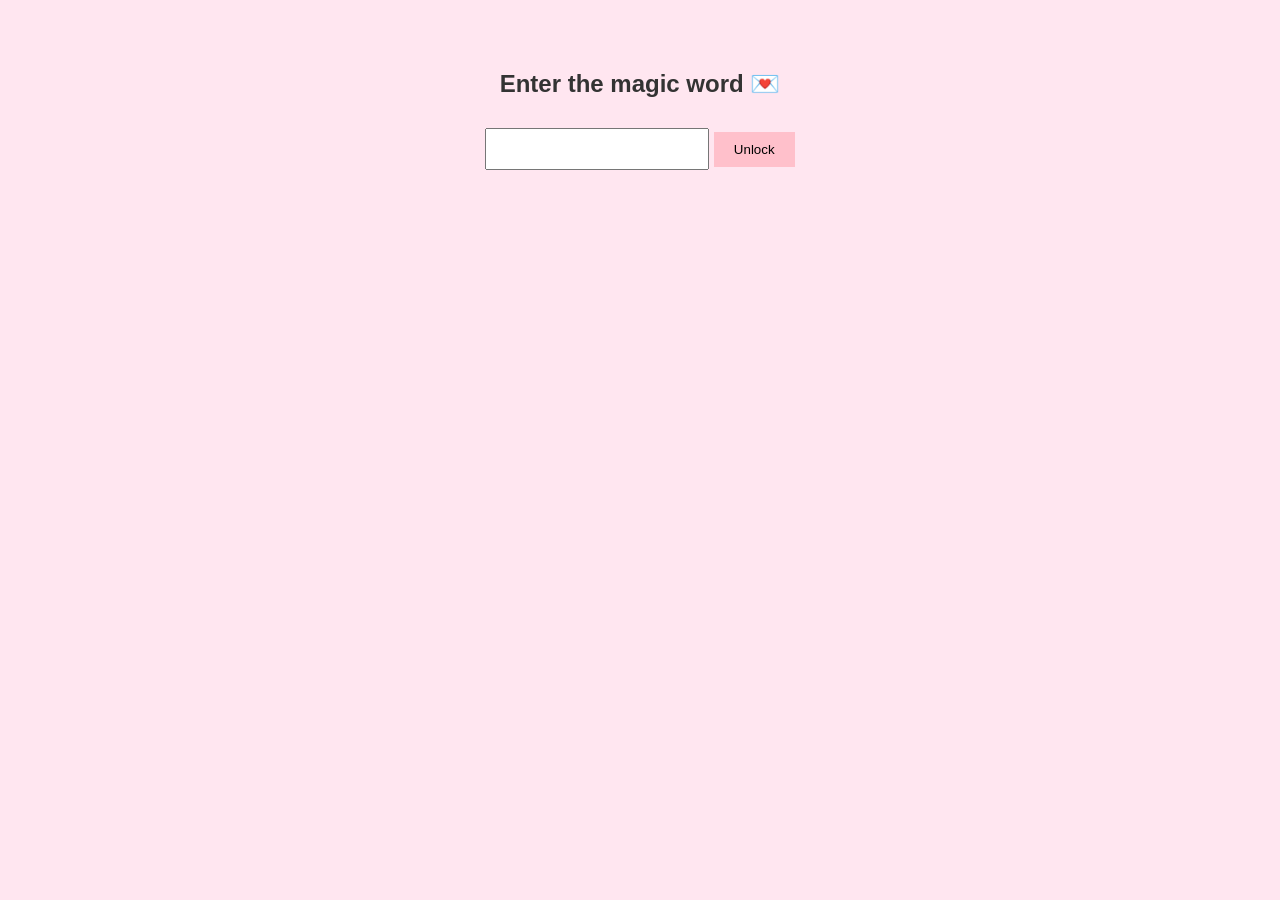
==== index.html @ b8fc73b0 "Add files via upload" ====
<!DOCTYPE html>
<html lang="en">
<head>
  <meta charset="UTF-8">
  <title>Happy Anniversary Rojaline 💖</title>
  <link rel="stylesheet" href="style.css">
</head>
<body>
  <div id="lock-screen">
    <h1>🔒 Not yet, Rojaline!</h1>
    <p>This surprise will unlock on <strong>7th July</strong>.</p>
    <p id="countdown"></p>
  </div>

  <div id="password-screen" style="display: none;">
    <h2>Enter the magic word 💌</h2>
    <input type="password" id="password">
    <button onclick="checkPassword()">Unlock</button>
    <p id="error"></p>
  </div>

  <div id="main-content" style="display: none;">
    
    <div class="hearts"></div>
    <div class="video-section">
      <h2>🎥 A special video just for you</h2>
      <video width="320" height="240" controls>
        <source src="video.mp4" type="video/mp4">
        Your browser does not support the video tag.
      </video>
    </div>
    
    <h1>Happy 1st Anniversary, Rojaline 💖</h1>
    <p>From the first moment we met, every moment with you has been pure magic.</p>

    <div class="gallery">
    <div>
        <img src="photos/photo1.jpg" alt="memory 1">
        <p>Us in our matching outfits 💑</p>
    </div>
    
    <div>
        <img src="photos/photo2.jpg" alt="memory 2">
        <p>Late-night selfie 💫</p>
    </div>
    
    <div>
        <img src="photos/photo3.jpg" alt="memory 3">
        <p>That day was truly magical 🌸</p>
    </div>
    
    <div>
        <img src="photos/photo4.jpg" alt="memory 4">
        <p>Cuddles and closeness 💚</p>
    </div>
    
    <div>
        <img src="photos/photo5.jpg" alt="memory 5">
        <p>Caught in a screenshot moment 🤳</p>
    </div>
    
    <div>
        <img src="photos/photo6.jpg" alt="memory 6">
        <p>Your smile brightens everything 🧡</p>
    </div>
    </div>

    <div class="final-message">
      <p>Ik your boyfriend is stupid sometimes and might do things that hurt you unintentionally...</p>
      <p>But Rojaline, trust me... I love you more than words can ever explain.</p>
      <p>You are my heart, my peace, my everything. 💘</p>
      <p>Happy 1st Anniversary, baby! 🎉</p>
    </div>
  </div>

  <script src="script.js"></script>
</body>
</html>
---- style.css ----
body {
  margin: 0;
  font-family: 'Arial', sans-serif;
  background: #ffe6f0;
  text-align: center;
  color: #333;
}

#lock-screen, #password-screen, #main-content {
  padding: 50px;
}

input[type="password"] {
  padding: 10px;
  font-size: 16px;
  margin-top: 10px;
}

button {
  padding: 10px 20px;
  margin-top: 10px;
  background: pink;
  border: none;
  cursor: pointer;
}

.gallery {
  display: flex;
  justify-content: center;
  flex-wrap: wrap;
  gap: 20px;
  margin-top: 30px;
}

.gallery img {
  width: 200px;
  border-radius: 10px;
  box-shadow: 0 0 10px #999;
}

.hearts::before {
  content: "❤️ 💖 💘 💝 💗 💓 💞 💟";
  font-size: 24px;
  animation: float 5s infinite linear;
  display: block;
}

@keyframes float {
  0% { transform: translateY(0); opacity: 1; }
  100% { transform: translateY(-100px); opacity: 0; }
}

.final-message {
  margin-top: 50px;
  font-size: 18px;
  background: #fff0f5;
  padding: 20px;
  border-radius: 10px;
  display: inline-block;
}


.video-section {
  margin-top: 40px;
}
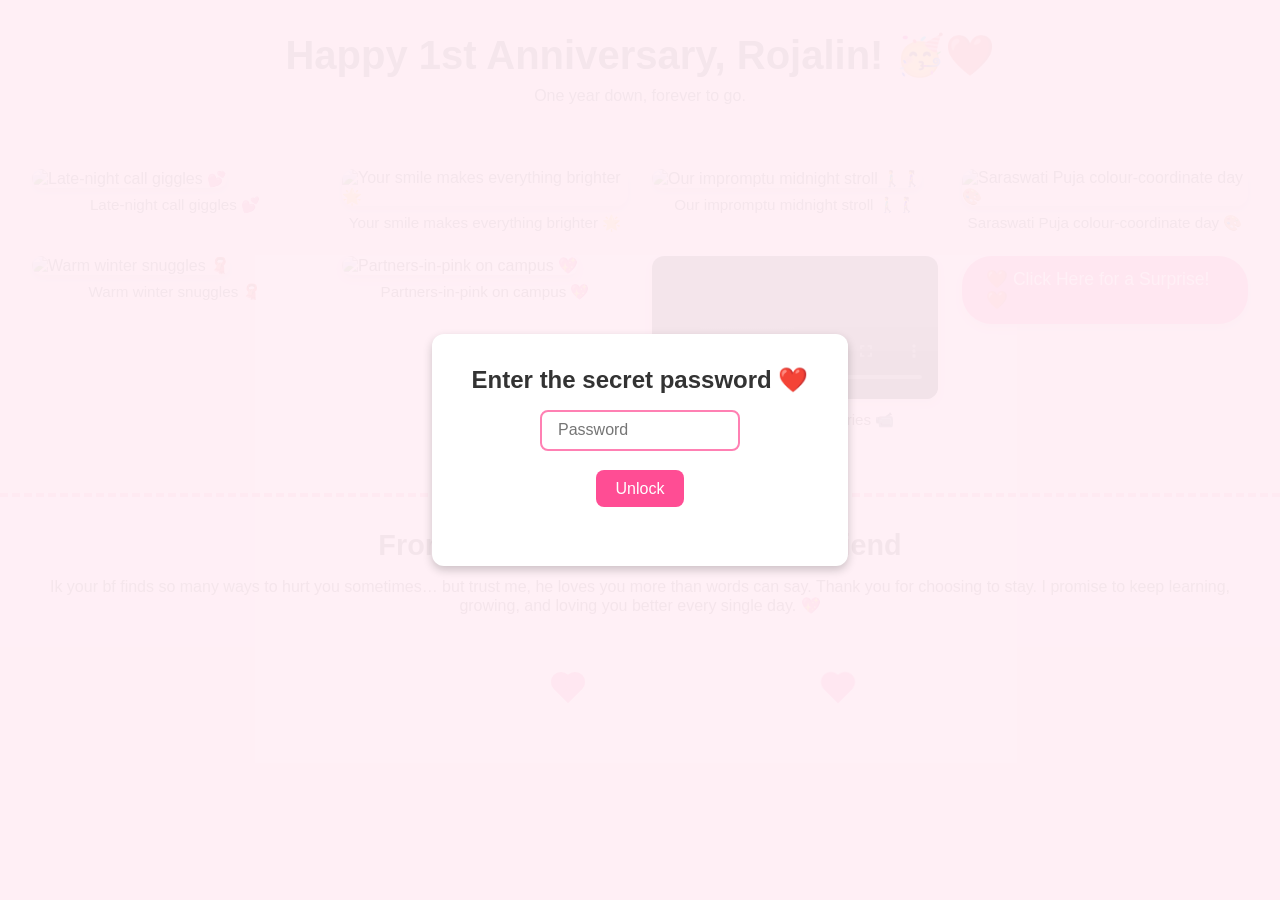
==== commit c3bd8822: "Add files via upload" ====
--- a/index.html
+++ b/index.html
@@ -1,79 +1,89 @@
-
 <!DOCTYPE html>
 <html lang="en">
 <head>
-  <meta charset="UTF-8">
-  <title>Happy Anniversary Rojaline 💖</title>
-  <link rel="stylesheet" href="style.css">
+<meta charset="UTF-8">
+<meta name="viewport" content="width=device-width, initial-scale=1.0">
+<title>Happy 1st Anniversary, Rojalin ❤️</title>
+<link rel="stylesheet" href="style.css">
 </head>
 <body>
-  <div id="lock-screen">
-    <h1>🔒 Not yet, Rojaline!</h1>
-    <p>This surprise will unlock on <strong>7th July</strong>.</p>
-    <p id="countdown"></p>
-  </div>
+<!-- Password overlay -->
+<div id="password-overlay">
+    <div class="password-box">
+        <h2>Enter the secret password ❤️</h2>
+        <input type="password" id="pwInput" placeholder="Password">
+        <button onclick="checkPassword()">Unlock</button>
+        <p id="error" class="error"></p>
+    </div>
+</div>
 
-  <div id="password-screen" style="display: none;">
-    <h2>Enter the magic word 💌</h2>
-    <input type="password" id="password">
-    <button onclick="checkPassword()">Unlock</button>
-    <p id="error"></p>
-  </div>
+<!-- Background music -->
+<audio id="bgAudio" src="audio/chand_sifarish.mp3" loop></audio>
 
-  <div id="main-content" style="display: none;">
+<header>
+    <h1>Happy 1st Anniversary, Rojalin! 🥳❤️</h1>
+    <p>One year down, forever to go.</p>
+</header>
+
+<section class="gallery">
+
+            <div class="photo">
+                <img src="images/IMG_7177.jpeg" alt="Late‑night call giggles 💕">
+                <p>Late‑night call giggles 💕</p>
+            </div>
     
-    <div class="hearts"></div>
-    <div class="video-section">
-      <h2>🎥 A special video just for you</h2>
-      <video width="320" height="240" controls>
-        <source src="video.mp4" type="video/mp4">
-        Your browser does not support the video tag.
-      </video>
-    </div>
+
+            <div class="photo">
+                <img src="images/IMG_7178.jpeg" alt="Your smile makes everything brighter 🌟">
+                <p>Your smile makes everything brighter 🌟</p>
+            </div>
     
-    <h1>Happy 1st Anniversary, Rojaline 💖</h1>
-    <p>From the first moment we met, every moment with you has been pure magic.</p>
 
-    <div class="gallery">
-    <div>
-        <img src="photos/photo1.jpg" alt="memory 1">
-        <p>Us in our matching outfits 💑</p>
-    </div>
+            <div class="photo">
+                <img src="images/IMG_7179.jpeg" alt="Our impromptu midnight stroll 🚶‍♂️🚶‍♀️">
+                <p>Our impromptu midnight stroll 🚶‍♂️🚶‍♀️</p>
+            </div>
     
-    <div>
-        <img src="photos/photo2.jpg" alt="memory 2">
-        <p>Late-night selfie 💫</p>
-    </div>
+
+            <div class="photo">
+                <img src="images/IMG_7180.jpeg" alt="Saraswati Puja colour‑coordinate day 🎨">
+                <p>Saraswati Puja colour‑coordinate day 🎨</p>
+            </div>
     
-    <div>
-        <img src="photos/photo3.jpg" alt="memory 3">
-        <p>That day was truly magical 🌸</p>
-    </div>
+
+            <div class="photo">
+                <img src="images/IMG_7181.jpeg" alt="Warm winter snuggles 🧣">
+                <p>Warm winter snuggles 🧣</p>
+            </div>
     
-    <div>
-        <img src="photos/photo4.jpg" alt="memory 4">
-        <p>Cuddles and closeness 💚</p>
-    </div>
+
+            <div class="photo">
+                <img src="images/IMG_7182.jpeg" alt="Partners‑in‑pink on campus 💖">
+                <p>Partners‑in‑pink on campus 💖</p>
+            </div>
     
-    <div>
-        <img src="photos/photo5.jpg" alt="memory 5">
-        <p>Caught in a screenshot moment 🤳</p>
-    </div>
-    
-    <div>
-        <img src="photos/photo6.jpg" alt="memory 6">
-        <p>Your smile brightens everything 🧡</p>
-    </div>
-    </div>
 
-    <div class="final-message">
-      <p>Ik your boyfriend is stupid sometimes and might do things that hurt you unintentionally...</p>
-      <p>But Rojaline, trust me... I love you more than words can ever explain.</p>
-      <p>You are my heart, my peace, my everything. 💘</p>
-      <p>Happy 1st Anniversary, baby! 🎉</p>
-    </div>
-  </div>
+            <div class="photo">
+                <video id="memVideo" controls muted autoplay loop width="100%" playsinline>
+                    <source src="videos/memory1.mp4" type="video/mp4">
+                    Your browser does not support the video tag.
+                </video>
+                <p>Little reel of our memories 📹</p>
+            </div>
+            <div class="photo">
+                <a href="anniversary.html" class="surprise-btn">❤️ Click Here for a Surprise! ❤️</a>
+            </div>
 
-  <script src="script.js"></script>
+</section>
+
+<section class="message">
+    <h2>From your (sometimes silly) boyfriend</h2>
+    <p>Ik your bf finds so many ways to hurt you sometimes… but trust me, he loves you more than words can say. 
+Thank you for choosing to stay. I promise to keep learning, growing, and loving you better every single day. 💖</p>
+</section>
+
+<div class="heart-container" id="heart-container"></div>
+
+<script src="script.js"></script>
 </body>
 </html>
--- a/style.css
+++ b/style.css
@@ -1,66 +1,22 @@
-
-body {
-  margin: 0;
-  font-family: 'Arial', sans-serif;
-  background: #ffe6f0;
-  text-align: center;
-  color: #333;
-}
-
-#lock-screen, #password-screen, #main-content {
-  padding: 50px;
-}
-
-input[type="password"] {
-  padding: 10px;
-  font-size: 16px;
-  margin-top: 10px;
-}
-
-button {
-  padding: 10px 20px;
-  margin-top: 10px;
-  background: pink;
-  border: none;
-  cursor: pointer;
-}
-
-.gallery {
-  display: flex;
-  justify-content: center;
-  flex-wrap: wrap;
-  gap: 20px;
-  margin-top: 30px;
-}
-
-.gallery img {
-  width: 200px;
-  border-radius: 10px;
-  box-shadow: 0 0 10px #999;
-}
-
-.hearts::before {
-  content: "❤️ 💖 💘 💝 💗 💓 💞 💟";
-  font-size: 24px;
-  animation: float 5s infinite linear;
-  display: block;
-}
-
-@keyframes float {
-  0% { transform: translateY(0); opacity: 1; }
-  100% { transform: translateY(-100px); opacity: 0; }
-}
-
-.final-message {
-  margin-top: 50px;
-  font-size: 18px;
-  background: #fff0f5;
-  padding: 20px;
-  border-radius: 10px;
-  display: inline-block;
-}
-
-
-.video-section {
-  margin-top: 40px;
-}
+*{box-sizing:border-box;margin:0;padding:0;font-family:'Segoe UI',Tahoma,Geneva,Verdana,sans-serif;}
+body{background:#fff0f6;color:#333;overflow-x:hidden;}
+header{text-align:center;padding:2rem 1rem;}
+h1{font-size:2.5rem;margin-bottom:0.5rem;}
+.gallery{display:grid;grid-template-columns:repeat(auto-fit,minmax(250px,1fr));gap:1.5rem;padding:2rem;}
+.gallery img,.gallery video{width:100%;border-radius:12px;box-shadow:0 4px 10px rgba(0,0,0,0.15);}
+.photo p{margin-top:0.5rem;text-align:center;font-size:0.95rem;}
+.message{padding:2rem 1.5rem;background:#ffeff7;margin:2rem 0;text-align:center;border-top:4px dashed #ff80b3;}
+.message h2{font-size:1.8rem;margin-bottom:1rem;}
+#password-overlay{position:fixed;top:0;left:0;width:100vw;height:100vh;background:rgba(255,240,246,0.95);display:flex;align-items:center;justify-content:center;z-index:9999;}
+.password-box{background:white;border-radius:12px;padding:2rem 2.5rem;box-shadow:0 4px 10px rgba(0,0,0,0.2);text-align:center;}
+.password-box input{padding:0.6rem 1rem;font-size:1rem;border:2px solid #ff80b3;border-radius:8px;margin-top:1rem;width:200px;}
+.password-box button{display:block;margin:1.2rem auto 0;padding:0.6rem 1.2rem;font-size:1rem;border:none;background:#ff4d94;color:white;border-radius:8px;cursor:pointer;transition:background 0.2s;}
+.password-box button:hover{background:#ff80b3;}
+.error{color:red;margin-top:0.5rem;height:1.2rem;}
+.heart{position:fixed;width:20px;height:20px;background:#ff4d94;transform:rotate(-45deg);animation:floatUp 6s linear infinite;}
+.heart:before,.heart:after{content:'';position:absolute;width:20px;height:20px;background:#ff4d94;border-radius:50%;}
+.heart:before{top:-10px;left:0;}
+.heart:after{left:10px;top:0;}
+@keyframes floatUp{0%{transform:translateY(0) rotate(-45deg);opacity:1;}100%{transform:translateY(-100vh) rotate(-45deg);opacity:0;}}
+.surprise-btn{display:inline-block;padding:0.8rem 1.5rem;background:#ff4d94;color:#fff;border-radius:30px;font-size:1.1rem;text-decoration:none;transition:transform 0.2s,background 0.2s;box-shadow:0 4px 10px rgba(0,0,0,0.15);}
+.surprise-btn:hover{background:#ff80b3;transform:scale(1.05);}
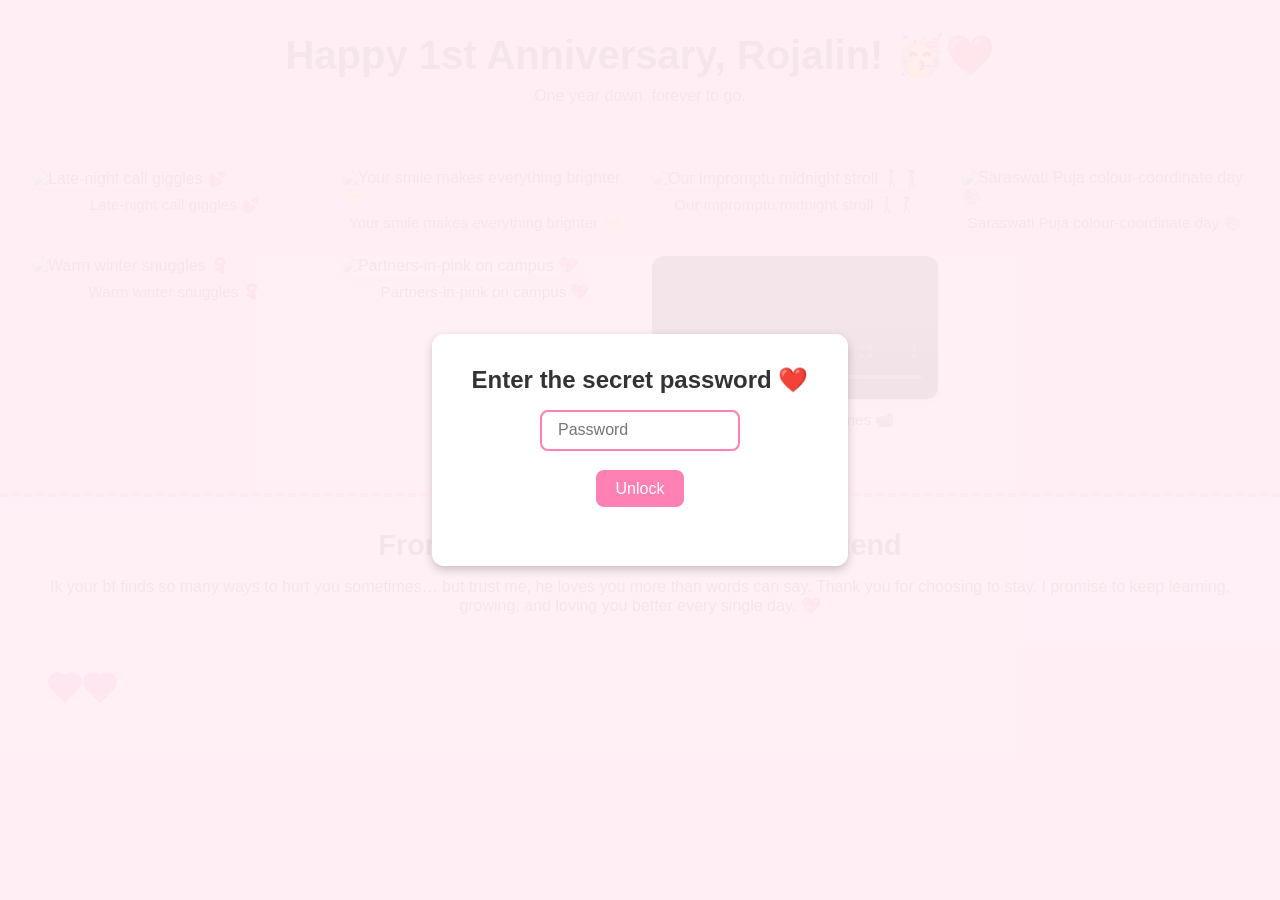
==== commit 3d70e467: "Add files via upload" ====
--- a/index.html
+++ b/index.html
@@ -1,89 +1,88 @@
 <!DOCTYPE html>
 <html lang="en">
 <head>
-<meta charset="UTF-8">
-<meta name="viewport" content="width=device-width, initial-scale=1.0">
-<title>Happy 1st Anniversary, Rojalin ❤️</title>
-<link rel="stylesheet" href="style.css">
+    <meta charset="UTF-8">
+    <meta name="viewport" content="width=device-width, initial-scale=1.0">
+    <title>Happy 1st Anniversary, Rojalin ❤️</title>
+    <link rel="stylesheet" href="style.css">
 </head>
 <body>
-<!-- Password overlay -->
-<div id="password-overlay">
-    <div class="password-box">
-        <h2>Enter the secret password ❤️</h2>
-        <input type="password" id="pwInput" placeholder="Password">
-        <button onclick="checkPassword()">Unlock</button>
-        <p id="error" class="error"></p>
+    <!-- Password overlay -->
+    <div id="password-overlay">
+        <div class="password-box">
+            <h2>Enter the secret password ❤️</h2>
+            <input type="password" id="pwInput" placeholder="Password">
+            <button onclick="checkPassword()">Unlock</button>
+            <p id="error" class="error"></p>
+        </div>
     </div>
-</div>
 
-<!-- Background music -->
-<audio id="bgAudio" src="audio/chand_sifarish.mp3" loop></audio>
+    <!-- Background music -->
+    <audio id="bgAudio" loop>
+        <source src="audio/chand_sifarish.mp3" type="audio/mpeg">
+    </audio>
 
-<header>
-    <h1>Happy 1st Anniversary, Rojalin! 🥳❤️</h1>
-    <p>One year down, forever to go.</p>
-</header>
+    <header>
+        <h1>Happy 1st Anniversary, Rojalin! 🥳❤️</h1>
+        <p>One year down, forever to go.</p>
+    </header>
 
-<section class="gallery">
+    <section class="gallery">
 
-            <div class="photo">
-                <img src="images/IMG_7177.jpeg" alt="Late‑night call giggles 💕">
-                <p>Late‑night call giggles 💕</p>
-            </div>
-    
+        <div class="photo">
+            <img src="images/IMG_7177.jpeg" alt="Late‑night call giggles 💕">
+            <p>Late‑night call giggles 💕</p>
+        </div>
 
-            <div class="photo">
-                <img src="images/IMG_7178.jpeg" alt="Your smile makes everything brighter 🌟">
-                <p>Your smile makes everything brighter 🌟</p>
-            </div>
-    
 
-            <div class="photo">
-                <img src="images/IMG_7179.jpeg" alt="Our impromptu midnight stroll 🚶‍♂️🚶‍♀️">
-                <p>Our impromptu midnight stroll 🚶‍♂️🚶‍♀️</p>
-            </div>
-    
+        <div class="photo">
+            <img src="images/IMG_7178.jpeg" alt="Your smile makes everything brighter 🌟">
+            <p>Your smile makes everything brighter 🌟</p>
+        </div>
 
-            <div class="photo">
-                <img src="images/IMG_7180.jpeg" alt="Saraswati Puja colour‑coordinate day 🎨">
-                <p>Saraswati Puja colour‑coordinate day 🎨</p>
-            </div>
-    
 
-            <div class="photo">
-                <img src="images/IMG_7181.jpeg" alt="Warm winter snuggles 🧣">
-                <p>Warm winter snuggles 🧣</p>
-            </div>
-    
+        <div class="photo">
+            <img src="images/IMG_7179.jpeg" alt="Our impromptu midnight stroll 🚶‍♂️🚶‍♀️">
+            <p>Our impromptu midnight stroll 🚶‍♂️🚶‍♀️</p>
+        </div>
 
-            <div class="photo">
-                <img src="images/IMG_7182.jpeg" alt="Partners‑in‑pink on campus 💖">
-                <p>Partners‑in‑pink on campus 💖</p>
-            </div>
-    
 
-            <div class="photo">
-                <video id="memVideo" controls muted autoplay loop width="100%" playsinline>
-                    <source src="videos/memory1.mp4" type="video/mp4">
-                    Your browser does not support the video tag.
-                </video>
-                <p>Little reel of our memories 📹</p>
-            </div>
-            <div class="photo">
-                <a href="anniversary.html" class="surprise-btn">❤️ Click Here for a Surprise! ❤️</a>
-            </div>
+        <div class="photo">
+            <img src="images/IMG_7180.jpeg" alt="Saraswati Puja colour‑coordinate day 🎨">
+            <p>Saraswati Puja colour‑coordinate day 🎨</p>
+        </div>
 
-</section>
 
-<section class="message">
-    <h2>From your (sometimes silly) boyfriend</h2>
-    <p>Ik your bf finds so many ways to hurt you sometimes… but trust me, he loves you more than words can say. 
-Thank you for choosing to stay. I promise to keep learning, growing, and loving you better every single day. 💖</p>
-</section>
+        <div class="photo">
+            <img src="images/IMG_7181.jpeg" alt="Warm winter snuggles 🧣">
+            <p>Warm winter snuggles 🧣</p>
+        </div>
 
-<div class="heart-container" id="heart-container"></div>
 
-<script src="script.js"></script>
+        <div class="photo">
+            <img src="images/IMG_7182.jpeg" alt="Partners‑in‑pink on campus 💖">
+            <p>Partners‑in‑pink on campus 💖</p>
+        </div>
+
+
+        <div class="photo">
+            <video controls width="100%" playsinline>
+                <source src="videos/memory1.mp4" type="video/mp4">
+                Your browser does not support the video tag.
+            </video>
+            <p>Little reel of our memories 📹</p>
+        </div>
+
+    </section>
+
+    <section class="message">
+        <h2>From your (sometimes silly) boyfriend</h2>
+        <p>Ik your bf finds so many ways to hurt you sometimes… but trust me, he loves you more than words can say. Thank you for choosing to stay. I promise to keep learning, growing, and loving you better every single day. 💖</p>
+    </section>
+
+    <!-- floating hearts container -->
+    <div class="heart-container" id="heart-container"></div>
+
+    <script src="script.js"></script>
 </body>
 </html>
--- a/style.css
+++ b/style.css
@@ -1,22 +1,149 @@
-*{box-sizing:border-box;margin:0;padding:0;font-family:'Segoe UI',Tahoma,Geneva,Verdana,sans-serif;}
-body{background:#fff0f6;color:#333;overflow-x:hidden;}
-header{text-align:center;padding:2rem 1rem;}
-h1{font-size:2.5rem;margin-bottom:0.5rem;}
-.gallery{display:grid;grid-template-columns:repeat(auto-fit,minmax(250px,1fr));gap:1.5rem;padding:2rem;}
-.gallery img,.gallery video{width:100%;border-radius:12px;box-shadow:0 4px 10px rgba(0,0,0,0.15);}
-.photo p{margin-top:0.5rem;text-align:center;font-size:0.95rem;}
-.message{padding:2rem 1.5rem;background:#ffeff7;margin:2rem 0;text-align:center;border-top:4px dashed #ff80b3;}
-.message h2{font-size:1.8rem;margin-bottom:1rem;}
-#password-overlay{position:fixed;top:0;left:0;width:100vw;height:100vh;background:rgba(255,240,246,0.95);display:flex;align-items:center;justify-content:center;z-index:9999;}
-.password-box{background:white;border-radius:12px;padding:2rem 2.5rem;box-shadow:0 4px 10px rgba(0,0,0,0.2);text-align:center;}
-.password-box input{padding:0.6rem 1rem;font-size:1rem;border:2px solid #ff80b3;border-radius:8px;margin-top:1rem;width:200px;}
-.password-box button{display:block;margin:1.2rem auto 0;padding:0.6rem 1.2rem;font-size:1rem;border:none;background:#ff4d94;color:white;border-radius:8px;cursor:pointer;transition:background 0.2s;}
-.password-box button:hover{background:#ff80b3;}
-.error{color:red;margin-top:0.5rem;height:1.2rem;}
-.heart{position:fixed;width:20px;height:20px;background:#ff4d94;transform:rotate(-45deg);animation:floatUp 6s linear infinite;}
-.heart:before,.heart:after{content:'';position:absolute;width:20px;height:20px;background:#ff4d94;border-radius:50%;}
-.heart:before{top:-10px;left:0;}
-.heart:after{left:10px;top:0;}
-@keyframes floatUp{0%{transform:translateY(0) rotate(-45deg);opacity:1;}100%{transform:translateY(-100vh) rotate(-45deg);opacity:0;}}
-.surprise-btn{display:inline-block;padding:0.8rem 1.5rem;background:#ff4d94;color:#fff;border-radius:30px;font-size:1.1rem;text-decoration:none;transition:transform 0.2s,background 0.2s;box-shadow:0 4px 10px rgba(0,0,0,0.15);}
-.surprise-btn:hover{background:#ff80b3;transform:scale(1.05);}
+* {
+    box-sizing: border-box;
+    margin: 0;
+    padding: 0;
+    font-family: 'Segoe UI', Tahoma, Geneva, Verdana, sans-serif;
+}
+
+body {
+    background: #fff0f6;
+    color: #333;
+    overflow-x: hidden;
+}
+
+header {
+    text-align: center;
+    padding: 2rem 1rem;
+}
+
+h1 {
+    font-size: 2.5rem;
+    margin-bottom: 0.5rem;
+}
+
+.gallery {
+    display: grid;
+    grid-template-columns: repeat(auto-fit, minmax(250px, 1fr));
+    gap: 1.5rem;
+    padding: 2rem;
+}
+
+.gallery img, .gallery video {
+    width: 100%;
+    border-radius: 12px;
+    box-shadow: 0 4px 10px rgba(0,0,0,0.15);
+}
+
+.photo p {
+    margin-top: 0.5rem;
+    text-align: center;
+    font-size: 0.95rem;
+}
+
+.message {
+    padding: 2rem 1.5rem;
+    background: #ffeff7;
+    margin: 2rem 0;
+    text-align: center;
+    border-top: 4px dashed #ff80b3;
+}
+
+.message h2 {
+    font-size: 1.8rem;
+    margin-bottom: 1rem;
+}
+
+/* Password overlay */
+#password-overlay {
+    position: fixed;
+    top: 0;
+    left: 0;
+    width: 100vw;
+    height: 100vh;
+    background: rgba(255, 240, 246, 0.95);
+    display: flex;
+    align-items: center;
+    justify-content: center;
+    z-index: 9999;
+}
+
+.password-box {
+    background: white;
+    border-radius: 12px;
+    padding: 2rem 2.5rem;
+    box-shadow: 0 4px 10px rgba(0,0,0,0.2);
+    text-align: center;
+}
+
+.password-box input {
+    padding: 0.6rem 1rem;
+    font-size: 1rem;
+    border: 2px solid #ff80b3;
+    border-radius: 8px;
+    margin-top: 1rem;
+    width: 200px;
+}
+
+.password-box button {
+    display: block;
+    margin: 1.2rem auto 0;
+    padding: 0.6rem 1.2rem;
+    font-size: 1rem;
+    border: none;
+    background: #ff80b3;
+    color: white;
+    border-radius: 8px;
+    cursor: pointer;
+    transition: background 0.2s;
+}
+
+.password-box button:hover {
+    background: #ff4d94;
+}
+
+.error {
+    color: red;
+    margin-top: 0.5rem;
+    height: 1.2rem;
+}
+
+/* Floating hearts */
+.heart {
+    position: fixed;
+    width: 20px;
+    height: 20px;
+    background: #ff4d94;
+    transform: rotate(-45deg);
+    animation: floatUp 6s linear infinite;
+}
+
+.heart:before,
+.heart:after {
+    content: "";
+    position: absolute;
+    width: 20px;
+    height: 20px;
+    background: #ff4d94;
+    border-radius: 50%;
+}
+
+.heart:before {
+    top: -10px;
+    left: 0;
+}
+
+.heart:after {
+    left: 10px;
+    top: 0;
+}
+
+@keyframes floatUp {
+    0% {
+        transform: translateY(0) rotate(-45deg);
+        opacity: 1;
+    }
+    100% {
+        transform: translateY(-100vh) rotate(-45deg);
+        opacity: 0;
+    }
+}
